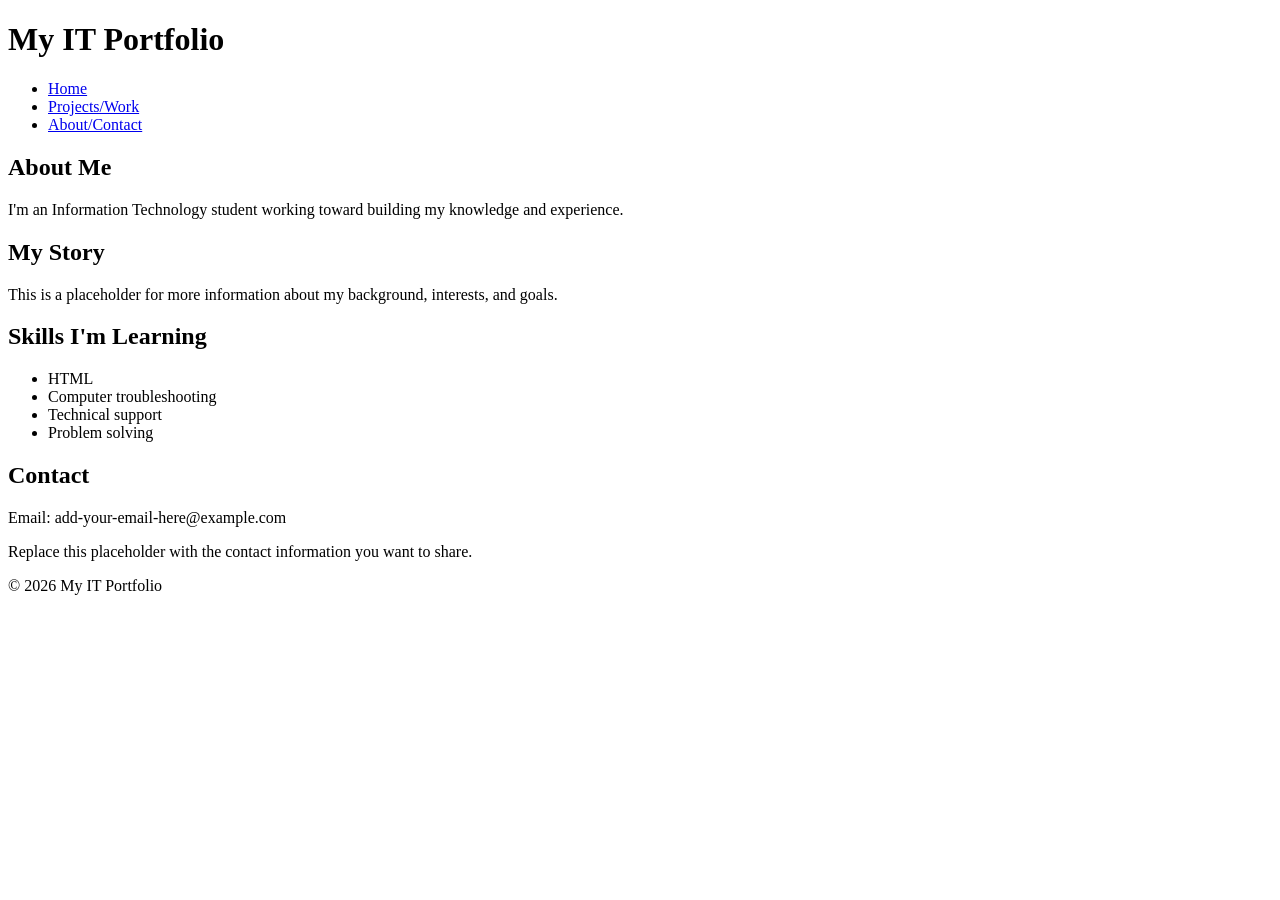
==== about.html @ 9a200947 "Add files via upload" ====
<!DOCTYPE html>
<html lang="en">
<head>
    <meta charset="UTF-8">
    <meta name="viewport" content="width=device-width, initial-scale=1.0">
    <title>About/Contact | My IT Portfolio</title>
</head>
<body>
    <header>
        <h1>My IT Portfolio</h1>
        <nav aria-label="Main navigation">
            <ul>
                <li><a href="index.html">Home</a></li>
                <li><a href="projects.html">Projects/Work</a></li>
                <li><a href="about.html">About/Contact</a></li>
            </ul>
        </nav>
    </header>

    <main>
        <section>
            <h2>About Me</h2>
            <p>I'm an Information Technology student working toward building my knowledge and experience.</p>
        </section>

        <section>
            <h2>My Story</h2>
            <p>This is a placeholder for more information about my background, interests, and goals.</p>
        </section>

        <section>
            <h2>Skills I'm Learning</h2>
            <ul>
                <li>HTML</li>
                <li>Computer troubleshooting</li>
                <li>Technical support</li>
                <li>Problem solving</li>
            </ul>
        </section>

        <section>
            <h2>Contact</h2>
            <p>Email: add-your-email-here@example.com</p>
            <p>Replace this placeholder with the contact information you want to share.</p>
        </section>
    </main>

    <footer>
        <p>&copy; 2026 My IT Portfolio</p>
    </footer>
</body>
</html>
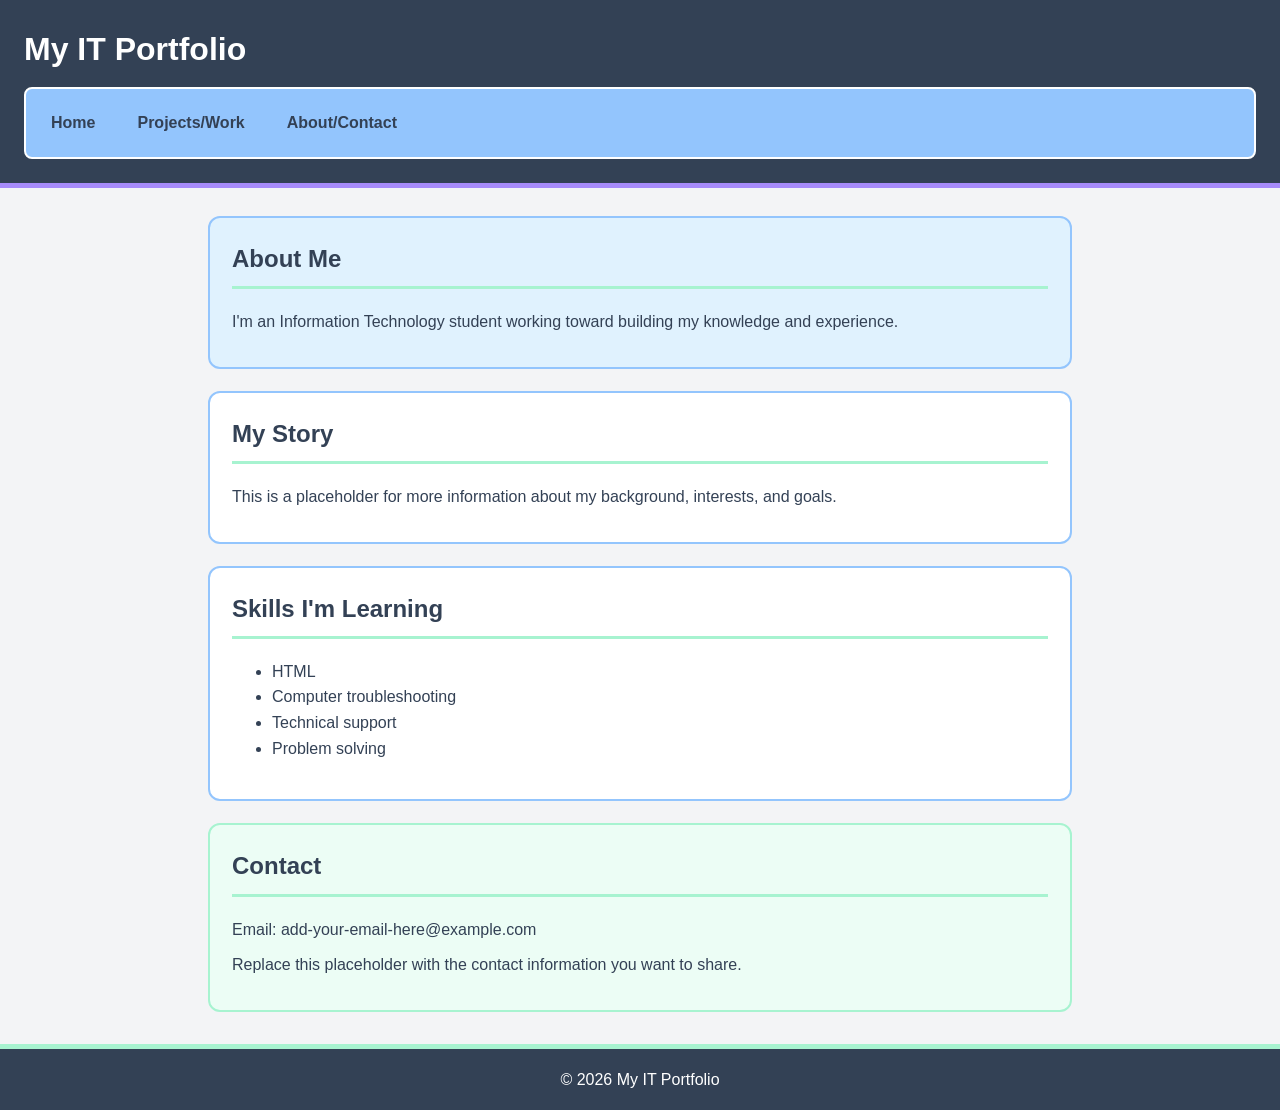
==== commit ee8e7526: "Add files via upload" ====
--- a/about.html
+++ b/about.html
@@ -4,49 +4,23 @@
     <meta charset="UTF-8">
     <meta name="viewport" content="width=device-width, initial-scale=1.0">
     <title>About/Contact | My IT Portfolio</title>
+    <link rel="stylesheet" href="style.css">
 </head>
 <body>
-    <header>
-        <h1>My IT Portfolio</h1>
-        <nav aria-label="Main navigation">
-            <ul>
-                <li><a href="index.html">Home</a></li>
-                <li><a href="projects.html">Projects/Work</a></li>
-                <li><a href="about.html">About/Contact</a></li>
-            </ul>
-        </nav>
-    </header>
-
-    <main>
-        <section>
-            <h2>About Me</h2>
-            <p>I'm an Information Technology student working toward building my knowledge and experience.</p>
-        </section>
-
-        <section>
-            <h2>My Story</h2>
-            <p>This is a placeholder for more information about my background, interests, and goals.</p>
-        </section>
-
-        <section>
-            <h2>Skills I'm Learning</h2>
-            <ul>
-                <li>HTML</li>
-                <li>Computer troubleshooting</li>
-                <li>Technical support</li>
-                <li>Problem solving</li>
-            </ul>
-        </section>
-
-        <section>
-            <h2>Contact</h2>
-            <p>Email: add-your-email-here@example.com</p>
-            <p>Replace this placeholder with the contact information you want to share.</p>
-        </section>
-    </main>
-
-    <footer>
-        <p>&copy; 2026 My IT Portfolio</p>
-    </footer>
+<header>
+    <h1>My IT Portfolio</h1>
+    <nav aria-label="Main navigation"><ul>
+        <li><a href="index.html">Home</a></li>
+        <li><a href="projects.html">Projects/Work</a></li>
+        <li><a href="about.html">About/Contact</a></li>
+    </ul></nav>
+</header>
+<main>
+    <section id="intro"><h2>About Me</h2><p>I'm an Information Technology student working toward building my knowledge and experience.</p></section>
+    <section><h2>My Story</h2><p>This is a placeholder for more information about my background, interests, and goals.</p></section>
+    <section><h2>Skills I'm Learning</h2><ul><li>HTML</li><li>Computer troubleshooting</li><li>Technical support</li><li>Problem solving</li></ul></section>
+    <section id="contact"><h2>Contact</h2><p>Email: add-your-email-here@example.com</p><p>Replace this placeholder with the contact information you want to share.</p></section>
+</main>
+<footer><p>&copy; 2026 My IT Portfolio</p></footer>
 </body>
-</html>
+</html>
--- a/style.css
+++ b/style.css
@@ -0,0 +1,75 @@
+/* Shared styles for My IT Portfolio */
+:root {
+    --lavender: #A78BFA;
+    --blue: #93C5FD;
+    --mint: #A7F3D0;
+    --slate: #334155;
+    --light-gray: #F3F4F6;
+    --white: #FFFFFF;
+}
+* { box-sizing: border-box; }
+body {
+    margin: 0;
+    padding: 0;
+    background: var(--light-gray);
+    color: var(--slate);
+    font-family: Arial, "Open Sans", sans-serif;
+    line-height: 1.6;
+}
+header {
+    margin: 0;
+    padding: 24px;
+    background: var(--slate);
+    color: var(--white);
+    border-bottom: 5px solid var(--lavender);
+}
+header h1 { margin: 0 0 12px; padding: 0; color: var(--white); }
+nav {
+    margin-top: 12px;
+    padding: 10px;
+    background: var(--blue);
+    border: 2px solid var(--white);
+    border-radius: 8px;
+}
+nav ul { margin: 0; padding: 0; list-style: none; display: flex; flex-wrap: wrap; gap: 12px; }
+nav a {
+    display: inline-block;
+    margin: 2px;
+    padding: 8px 12px;
+    color: var(--slate);
+    text-decoration: none;
+    font-weight: bold;
+    border: 1px solid transparent;
+    border-radius: 5px;
+}
+nav a:hover, nav a:focus { background: var(--mint); border-color: var(--slate); }
+main { max-width: 900px; margin: 28px auto; padding: 0 18px; }
+section {
+    margin: 0 0 22px;
+    padding: 22px;
+    background: var(--white);
+    border: 2px solid var(--blue);
+    border-radius: 12px;
+}
+h2 { margin-top: 0; padding-bottom: 8px; border-bottom: 3px solid var(--mint); }
+h3 { margin-bottom: 6px; color: #6D28D9; }
+p { margin: 10px 0; padding: 0; }
+.project-card {
+    margin: 14px 0;
+    padding: 16px;
+    background: #F5F3FF;
+    border: 1px solid var(--lavender);
+    border-left: 6px solid var(--lavender);
+    border-radius: 8px;
+}
+#intro { background: #E0F2FE; border: 2px solid var(--blue); }
+#contact { background: #ECFDF5; border: 2px solid var(--mint); }
+footer {
+    margin-top: 32px;
+    padding: 18px;
+    background: var(--slate);
+    color: var(--white);
+    text-align: center;
+    border-top: 5px solid var(--mint);
+}
+footer p { margin: 0; }
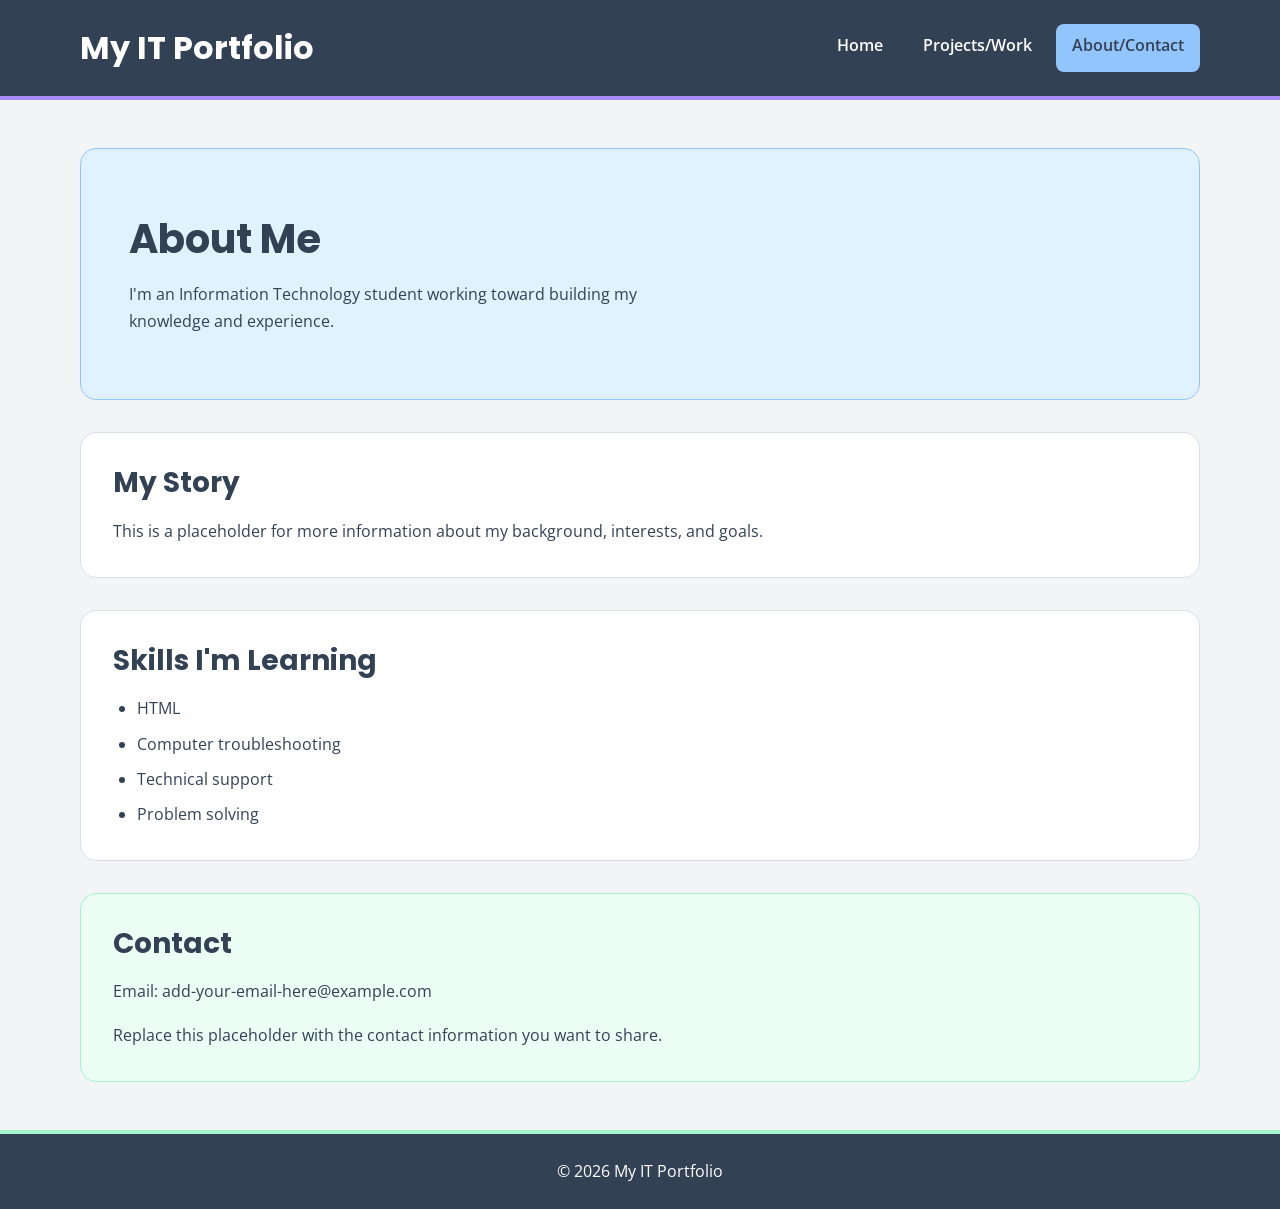
==== commit 874ba9cc: "Add files via upload" ====
--- a/about.html
+++ b/about.html
@@ -4,21 +4,27 @@
     <meta charset="UTF-8">
     <meta name="viewport" content="width=device-width, initial-scale=1.0">
     <title>About/Contact | My IT Portfolio</title>
+    <link rel="preconnect" href="https://fonts.googleapis.com">
+    <link rel="preconnect" href="https://fonts.gstatic.com" crossorigin>
+    <link href="https://fonts.googleapis.com/css2?family=Open+Sans:wght@400;600&family=Poppins:wght@600;700&display=swap" rel="stylesheet">
     <link rel="stylesheet" href="style.css">
 </head>
 <body>
+<a class="skip-link" href="#main-content">Skip to main content</a>
 <header>
+<div class="header-inner">
     <h1>My IT Portfolio</h1>
     <nav aria-label="Main navigation"><ul>
         <li><a href="index.html">Home</a></li>
         <li><a href="projects.html">Projects/Work</a></li>
-        <li><a href="about.html">About/Contact</a></li>
+        <li><a href="about.html" aria-current="page">About/Contact</a></li>
     </ul></nav>
+</div>
 </header>
-<main>
+<main id="main-content">
     <section id="intro"><h2>About Me</h2><p>I'm an Information Technology student working toward building my knowledge and experience.</p></section>
     <section><h2>My Story</h2><p>This is a placeholder for more information about my background, interests, and goals.</p></section>
-    <section><h2>Skills I'm Learning</h2><ul><li>HTML</li><li>Computer troubleshooting</li><li>Technical support</li><li>Problem solving</li></ul></section>
+    <section><h2>Skills I'm Learning</h2><ul class="skills-list"><li>HTML</li><li>Computer troubleshooting</li><li>Technical support</li><li>Problem solving</li></ul></section>
     <section id="contact"><h2>Contact</h2><p>Email: add-your-email-here@example.com</p><p>Replace this placeholder with the contact information you want to share.</p></section>
 </main>
 <footer><p>&copy; 2026 My IT Portfolio</p></footer>
--- a/style.css
+++ b/style.css
@@ -1,4 +1,4 @@
-/* Shared styles for My IT Portfolio */
+/* Shared palette and an 8px spacing scale for every page. */
 :root {
     --lavender: #A78BFA;
     --blue: #93C5FD;
@@ -6,70 +6,141 @@
     --slate: #334155;
     --light-gray: #F3F4F6;
     --white: #FFFFFF;
+    --purple: #6D28D9;
+    --space-1: 8px;
+    --space-2: 16px;
+    --space-3: 24px;
+    --space-4: 32px;
+    --space-6: 48px;
+    --space-8: 64px;
 }
+
 * { box-sizing: border-box; }
 body {
     margin: 0;
-    padding: 0;
+    min-height: 100vh;
+    display: flex;
+    flex-direction: column;
     background: var(--light-gray);
     color: var(--slate);
-    font-family: Arial, "Open Sans", sans-serif;
-    line-height: 1.6;
+    font-family: 'Open Sans', Arial, sans-serif;
+    line-height: 1.7;
+    overflow-wrap: anywhere;
 }
+h1, h2, h3 {
+    font-family: 'Poppins', Arial, sans-serif;
+    line-height: 1.3;
+}
+h1 { margin: 0; font-size: 1.75rem; }
+h2 { margin: 0 0 var(--space-2); font-size: 1.5rem; }
+h3 { margin: 0 0 var(--space-1); color: var(--purple); font-size: 1.125rem; }
+p { margin: 0 0 var(--space-2); }
+p:last-child { margin-bottom: 0; }
+a { color: var(--purple); text-underline-offset: 4px; }
+a:focus-visible { outline: 3px solid var(--purple); outline-offset: 4px; }
+img { display: block; max-width: 100%; height: auto; }
+
 header {
-    margin: 0;
-    padding: 24px;
+    padding: var(--space-3) var(--space-2);
     background: var(--slate);
     color: var(--white);
-    border-bottom: 5px solid var(--lavender);
+    border-bottom: 4px solid var(--lavender);
 }
-header h1 { margin: 0 0 12px; padding: 0; color: var(--white); }
-nav {
-    margin-top: 12px;
-    padding: 10px;
-    background: var(--blue);
-    border: 2px solid var(--white);
+.header-inner { max-width: 1120px; margin-inline: auto; }
+nav { margin-top: var(--space-3); }
+nav ul {
+    display: flex;
+    flex-direction: column;
+    gap: var(--space-1);
+    margin: 0;
+    padding: 0;
+    list-style: none;
+}
+nav a {
+    display: block;
+    padding: var(--space-1) var(--space-2);
+    min-height: 48px;
+    border-radius: 8px;
+    color: var(--white);
+    text-decoration: none;
+    font-weight: 600;
+}
+nav a[aria-current='page'] { background: var(--blue); color: var(--slate); }
+nav a:hover { background: var(--mint); color: var(--slate); }
+nav a:focus-visible { outline-color: var(--mint); }
+.skip-link {
+    position: absolute;
+    top: 8px;
+    left: 8px;
+    transform: translateY(-200%);
+    padding: var(--space-1) var(--space-2);
+    background: var(--white);
+    color: var(--slate);
+    z-index: 10;
+}
+.skip-link:focus { transform: translateY(0); }
+main {
+    flex: 1;
+    width: 100%;
+    max-width: 1184px;
+    margin: var(--space-3) auto;
+    padding-inline: var(--space-2);
+}
+section {
+    margin-bottom: var(--space-3);
+    padding: var(--space-3);
+    background: var(--white);
+    border: 1px solid #D7DFE9;
+    border-radius: 16px;
+}
+section:last-child { margin-bottom: 0; }
+#intro { background: #E0F2FE; border-color: var(--blue); }
+#intro h2 { max-width: 24ch; }
+#intro p { max-width: 64ch; }
+#contact { background: #ECFDF5; border-color: var(--mint); }
+.project-grid {
+    display: grid;
+    grid-template-columns: minmax(0, 1fr);
+    gap: var(--space-2);
+    margin-top: var(--space-3);
+}
+.project-card {
+    min-width: 0;
+    padding: var(--space-3);
+    background: #F5F3FF;
+    border: 1px solid var(--lavender);
+    border-top: 4px solid var(--lavender);
     border-radius: 8px;
 }
-nav ul { margin: 0; padding: 0; list-style: none; display: flex; flex-wrap: wrap; gap: 12px; }
-nav a {
-    display: inline-block;
-    margin: 2px;
-    padding: 8px 12px;
-    color: var(--slate);
-    text-decoration: none;
-    font-weight: bold;
-    border: 1px solid transparent;
-    border-radius: 5px;
-}
-nav a:hover, nav a:focus { background: var(--mint); border-color: var(--slate); }
-main { max-width: 900px; margin: 28px auto; padding: 0 18px; }
-section {
-    margin: 0 0 22px;
-    padding: 22px;
-    background: var(--white);
-    border: 2px solid var(--blue);
-    border-radius: 12px;
-}
-h2 { margin-top: 0; padding-bottom: 8px; border-bottom: 3px solid var(--mint); }
-h3 { margin-bottom: 6px; color: #6D28D9; }
-p { margin: 10px 0; padding: 0; }
-.project-card {
-    margin: 14px 0;
-    padding: 16px;
-    background: #F5F3FF;
-    border: 1px solid var(--lavender);
-    border-left: 6px solid var(--lavender);
-    border-radius: 8px;
-}
-#intro { background: #E0F2FE; border: 2px solid var(--blue); }
-#contact { background: #ECFDF5; border: 2px solid var(--mint); }
+.skills-list { margin: 0; padding-left: var(--space-3); }
+.skills-list li + li { margin-top: var(--space-1); }
 footer {
-    margin-top: 32px;
-    padding: 18px;
+    padding: var(--space-3) var(--space-2);
     background: var(--slate);
     color: var(--white);
     text-align: center;
-    border-top: 5px solid var(--mint);
+    border-top: 4px solid var(--mint);
 }
 footer p { margin: 0; }
+
+/* Tablet: horizontal navigation and two project columns. */
+@media (min-width: 768px) {
+    header { padding: var(--space-3) var(--space-4); }
+    h1 { font-size: 2rem; }
+    h2 { font-size: 1.75rem; }
+    nav ul { flex-direction: row; flex-wrap: wrap; }
+    main { padding-inline: var(--space-4); margin-block: var(--space-4); }
+    section { padding: var(--space-4); margin-bottom: var(--space-4); }
+    #intro { padding-block: var(--space-6); }
+    .project-grid { grid-template-columns: repeat(2, minmax(0, 1fr)); gap: var(--space-3); }
+}
+
+/* Desktop: three project columns and a single header row. */
+@media (min-width: 1200px) {
+    .header-inner { display: flex; align-items: center; justify-content: space-between; gap: var(--space-4); }
+    nav { margin-top: 0; }
+    main { margin-block: var(--space-6); }
+    #intro { padding: var(--space-8) var(--space-6); }
+    #intro h2 { font-size: 2.5rem; }
+    .project-grid { grid-template-columns: repeat(3, minmax(0, 1fr)); }
+}
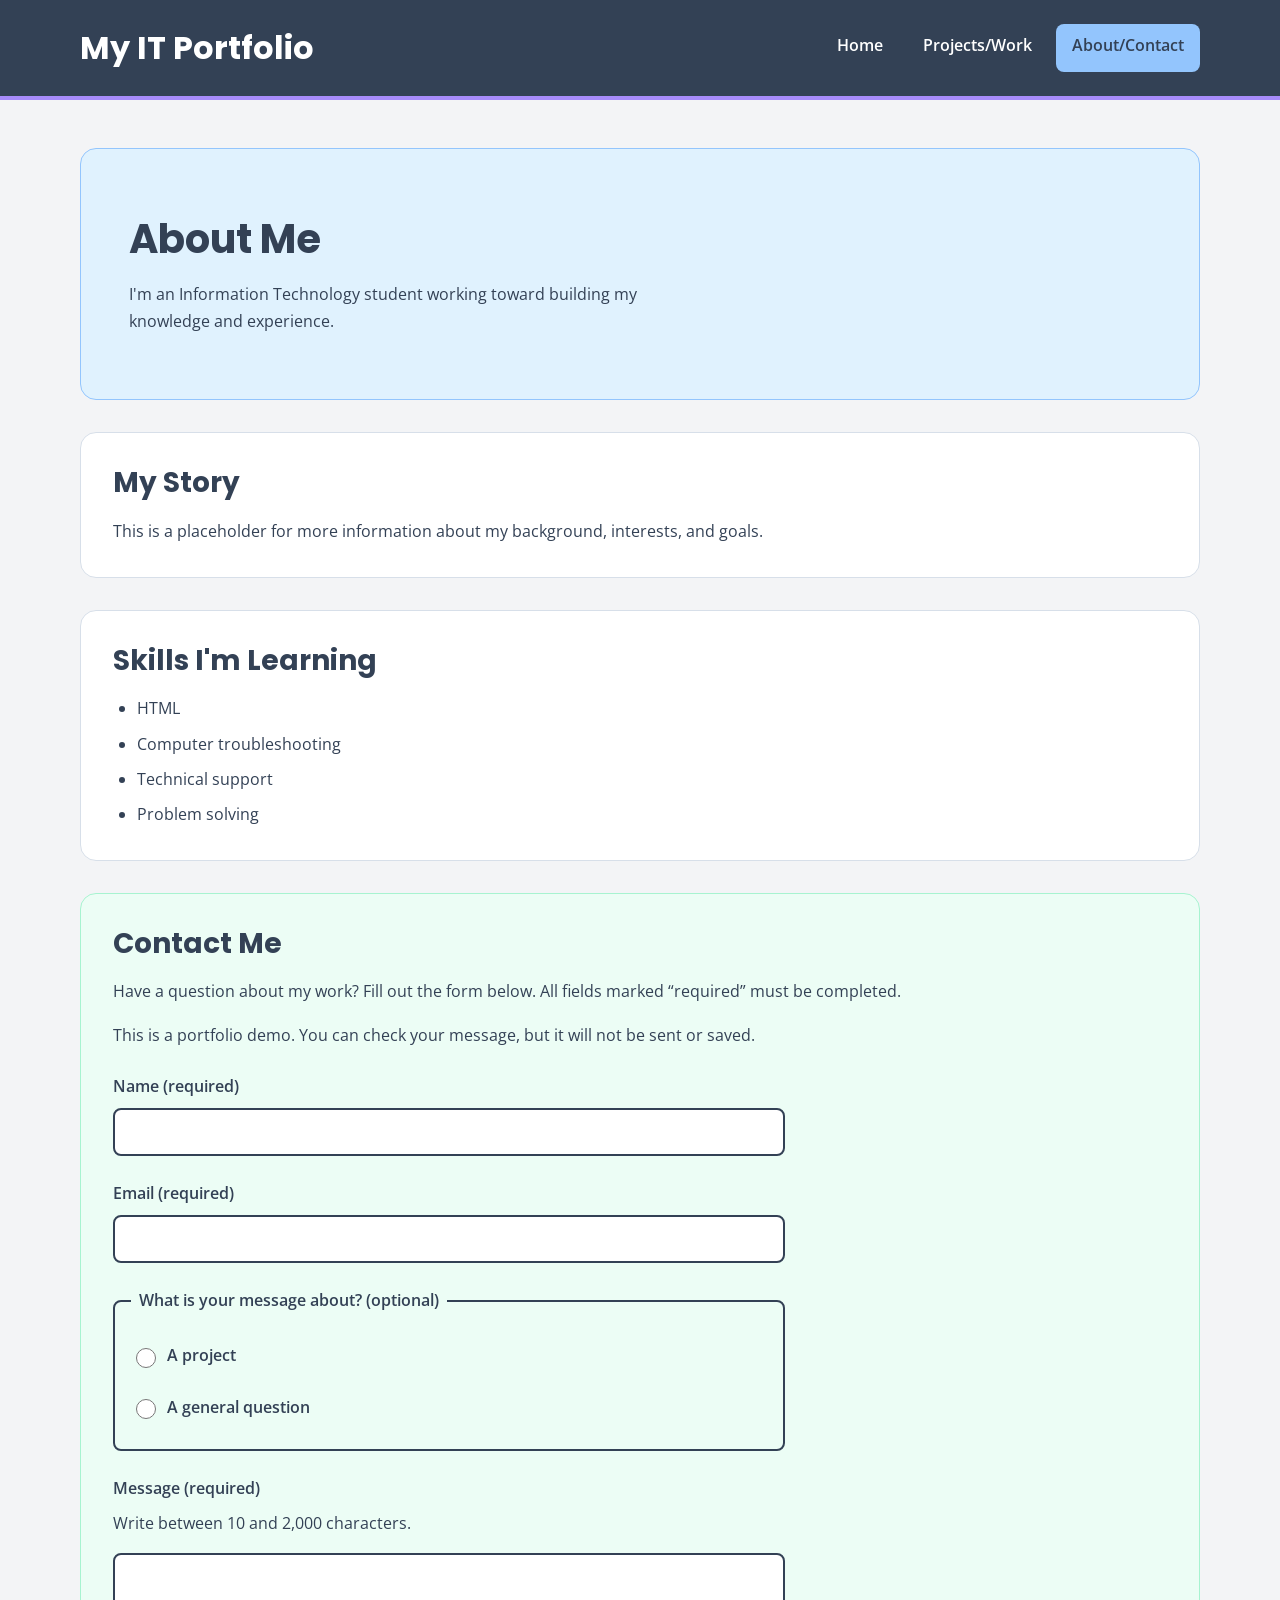
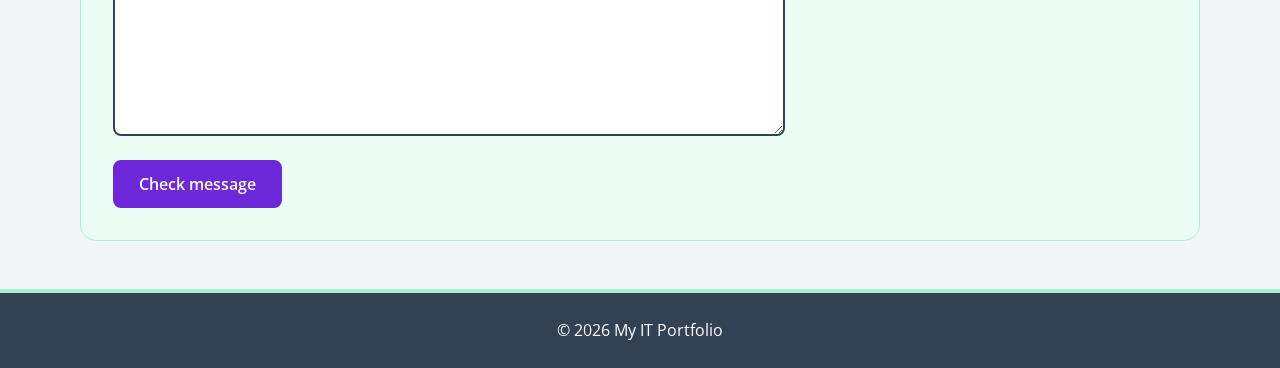
==== commit f8f34b2f: "Add accessible contact form and document design and contrast checks" ====
--- a/about.html
+++ b/about.html
@@ -8,6 +8,7 @@
     <link rel="preconnect" href="https://fonts.gstatic.com" crossorigin>
     <link href="https://fonts.googleapis.com/css2?family=Open+Sans:wght@400;600&family=Poppins:wght@600;700&display=swap" rel="stylesheet">
     <link rel="stylesheet" href="style.css">
+    <script src="contact.js" defer></script>
 </head>
 <body>
 <a class="skip-link" href="#main-content">Skip to main content</a>
@@ -21,12 +22,43 @@
     </ul></nav>
 </div>
 </header>
-<main id="main-content">
+<main id="main-content" tabindex="-1">
     <section id="intro"><h2>About Me</h2><p>I'm an Information Technology student working toward building my knowledge and experience.</p></section>
     <section><h2>My Story</h2><p>This is a placeholder for more information about my background, interests, and goals.</p></section>
     <section><h2>Skills I'm Learning</h2><ul class="skills-list"><li>HTML</li><li>Computer troubleshooting</li><li>Technical support</li><li>Problem solving</li></ul></section>
-    <section id="contact"><h2>Contact</h2><p>Email: add-your-email-here@example.com</p><p>Replace this placeholder with the contact information you want to share.</p></section>
+    <section id="contact" aria-labelledby="contact-heading">
+        <h2 id="contact-heading">Contact Me</h2>
+        <p id="form-note">Have a question about my work? Fill out the form below. All fields marked “required” must be completed.</p>
+        <p id="demo-note">This is a portfolio demo. You can check your message, but it will not be sent or saved.</p>
+        <noscript><p>JavaScript is needed to check this demo form; messages are not sent.</p></noscript>
+        <form id="contact-form" aria-describedby="form-note demo-note">
+            <div id="error-summary" class="error-summary" tabindex="-1" hidden></div>
+            <div class="form-field">
+                <label for="contact-name">Name (required)</label>
+                <input id="contact-name" name="name" type="text" autocomplete="name" required maxlength="100" aria-describedby="name-error">
+                <p id="name-error" class="field-error" hidden></p>
+            </div>
+            <div class="form-field">
+                <label for="contact-email">Email (required)</label>
+                <input id="contact-email" name="email" type="email" autocomplete="email" required maxlength="254" aria-describedby="email-error">
+                <p id="email-error" class="field-error" hidden></p>
+            </div>
+            <fieldset>
+                <legend>What is your message about? (optional)</legend>
+                <div class="radio-option"><input id="topic-project" name="topic" type="radio" value="project"><label for="topic-project">A project</label></div>
+                <div class="radio-option"><input id="topic-general" name="topic" type="radio" value="general"><label for="topic-general">A general question</label></div>
+            </fieldset>
+            <div class="form-field">
+                <label for="contact-message">Message (required)</label>
+                <p id="message-hint">Write between 10 and 2,000 characters.</p>
+                <textarea id="contact-message" name="message" rows="6" required minlength="10" maxlength="2000" aria-describedby="message-hint message-error"></textarea>
+                <p id="message-error" class="field-error" hidden></p>
+            </div>
+            <button type="submit" disabled>Check message</button>
+            <p id="form-status" role="status"></p>
+        </form>
+    </section>
 </main>
 <footer><p>&copy; 2026 My IT Portfolio</p></footer>
 </body>
-</html>+</html>
--- a/style.css
+++ b/style.css
@@ -144,3 +144,47 @@
     #intro h2 { font-size: 2.5rem; }
     .project-grid { grid-template-columns: repeat(3, minmax(0, 1fr)); }
 }
+
+/* Contact controls share the palette and keep labels close to their fields. */
+form { max-width: 42rem; margin-top: var(--space-3); }
+.form-field, fieldset { margin: 0 0 var(--space-3); }
+label, legend { font-weight: 600; }
+.form-field > label { display: block; margin-bottom: var(--space-1); }
+input, textarea, button { font: inherit; }
+input:not([type='radio']), textarea {
+    display: block;
+    width: 100%;
+    min-height: 48px;
+    padding: var(--space-1);
+    border: 2px solid var(--slate);
+    border-radius: 8px;
+    background: var(--white);
+    color: var(--slate);
+}
+textarea { resize: vertical; }
+fieldset { min-width: 0; padding: var(--space-2); border: 2px solid var(--slate); border-radius: 8px; }
+legend { padding-inline: var(--space-1); }
+.radio-option { display: flex; align-items: center; gap: var(--space-1); }
+.radio-option input { flex: 0 0 auto; width: 20px; height: 20px; accent-color: var(--purple); }
+.radio-option label { padding-block: 12px; cursor: pointer; }
+button {
+    min-height: 48px;
+    padding: var(--space-1) var(--space-3);
+    border: 2px solid var(--purple);
+    border-radius: 8px;
+    background: var(--purple);
+    color: var(--white);
+    font-weight: 600;
+    cursor: pointer;
+}
+button:hover { background: #4C1D95; border-color: #4C1D95; }
+button:disabled { cursor: not-allowed; }
+input:focus-visible, textarea:focus-visible, button:focus-visible,
+.error-summary:focus { outline: 3px solid var(--purple); outline-offset: 4px; }
+.field-error { color: #991B1B; font-weight: 600; margin-top: var(--space-1); }
+[aria-invalid='true'] { border-color: #991B1B !important; }
+.error-summary { padding: var(--space-2); margin-bottom: var(--space-3); border: 2px solid #991B1B; background: var(--white); }
+.error-summary h3 { color: #991B1B; }
+.error-summary ul { margin-bottom: 0; padding-left: var(--space-3); }
+#form-status:not(:empty) { margin-top: var(--space-2); font-weight: 600; }
+[hidden] { display: none !important; }
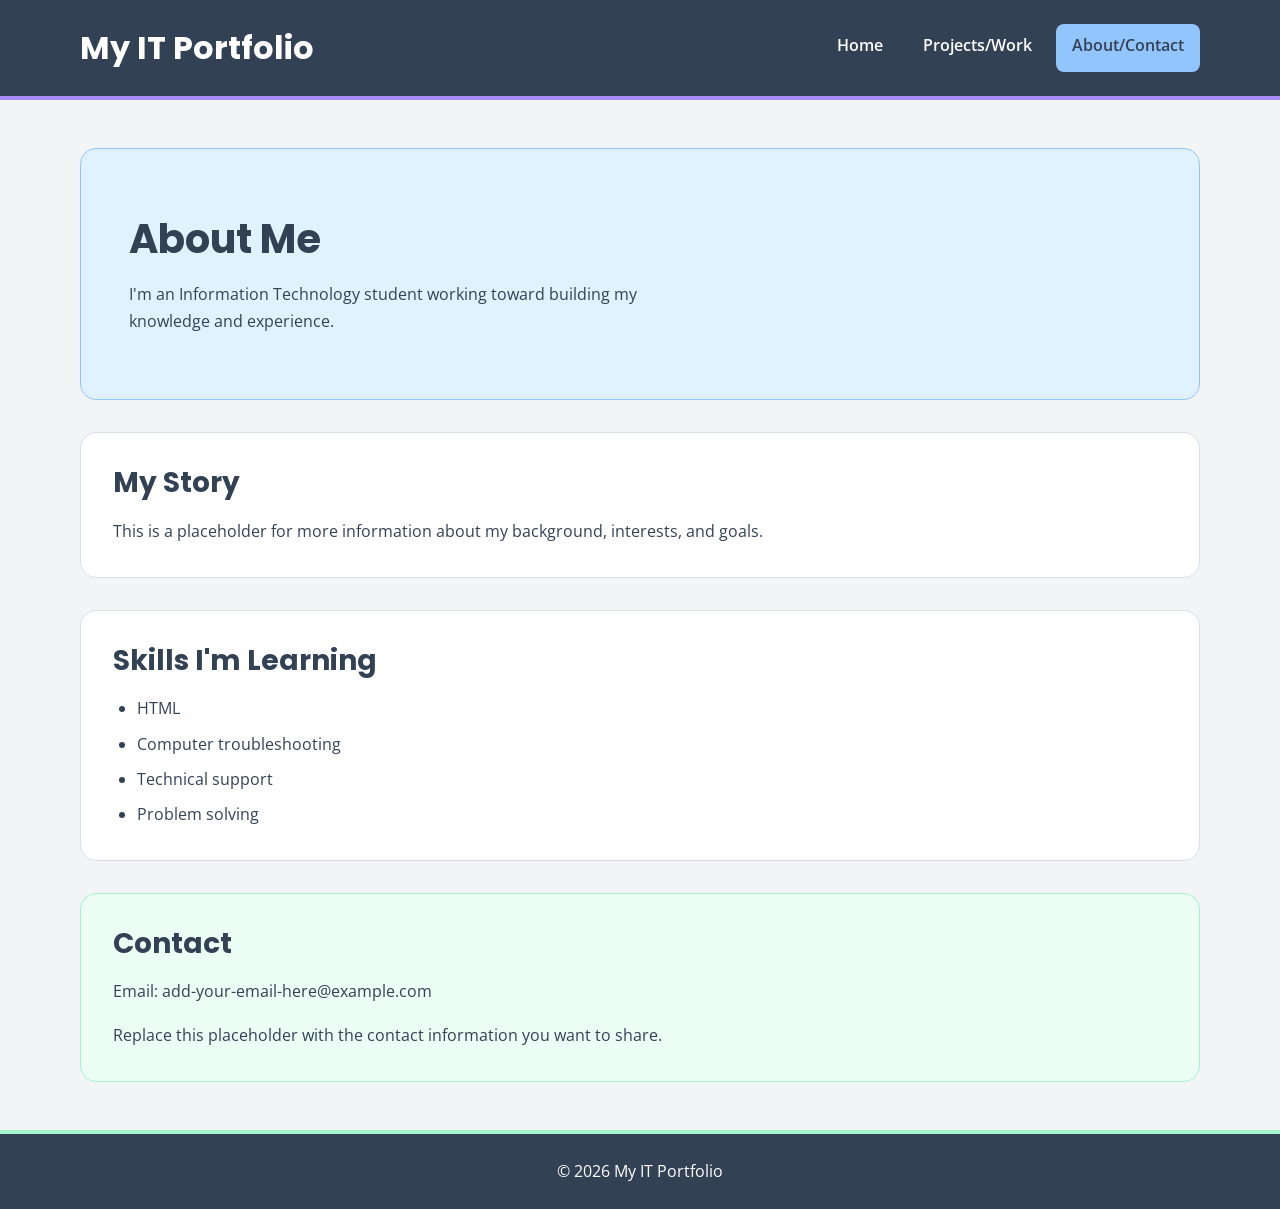
==== commit 12cf7edc: "Revert accessibility assignment changes" ====
--- a/about.html
+++ b/about.html
@@ -8,7 +8,6 @@
     <link rel="preconnect" href="https://fonts.gstatic.com" crossorigin>
     <link href="https://fonts.googleapis.com/css2?family=Open+Sans:wght@400;600&family=Poppins:wght@600;700&display=swap" rel="stylesheet">
     <link rel="stylesheet" href="style.css">
-    <script src="contact.js" defer></script>
 </head>
 <body>
 <a class="skip-link" href="#main-content">Skip to main content</a>
@@ -22,43 +21,12 @@
     </ul></nav>
 </div>
 </header>
-<main id="main-content" tabindex="-1">
+<main id="main-content">
     <section id="intro"><h2>About Me</h2><p>I'm an Information Technology student working toward building my knowledge and experience.</p></section>
     <section><h2>My Story</h2><p>This is a placeholder for more information about my background, interests, and goals.</p></section>
     <section><h2>Skills I'm Learning</h2><ul class="skills-list"><li>HTML</li><li>Computer troubleshooting</li><li>Technical support</li><li>Problem solving</li></ul></section>
-    <section id="contact" aria-labelledby="contact-heading">
-        <h2 id="contact-heading">Contact Me</h2>
-        <p id="form-note">Have a question about my work? Fill out the form below. All fields marked “required” must be completed.</p>
-        <p id="demo-note">This is a portfolio demo. You can check your message, but it will not be sent or saved.</p>
-        <noscript><p>JavaScript is needed to check this demo form; messages are not sent.</p></noscript>
-        <form id="contact-form" aria-describedby="form-note demo-note">
-            <div id="error-summary" class="error-summary" tabindex="-1" hidden></div>
-            <div class="form-field">
-                <label for="contact-name">Name (required)</label>
-                <input id="contact-name" name="name" type="text" autocomplete="name" required maxlength="100" aria-describedby="name-error">
-                <p id="name-error" class="field-error" hidden></p>
-            </div>
-            <div class="form-field">
-                <label for="contact-email">Email (required)</label>
-                <input id="contact-email" name="email" type="email" autocomplete="email" required maxlength="254" aria-describedby="email-error">
-                <p id="email-error" class="field-error" hidden></p>
-            </div>
-            <fieldset>
-                <legend>What is your message about? (optional)</legend>
-                <div class="radio-option"><input id="topic-project" name="topic" type="radio" value="project"><label for="topic-project">A project</label></div>
-                <div class="radio-option"><input id="topic-general" name="topic" type="radio" value="general"><label for="topic-general">A general question</label></div>
-            </fieldset>
-            <div class="form-field">
-                <label for="contact-message">Message (required)</label>
-                <p id="message-hint">Write between 10 and 2,000 characters.</p>
-                <textarea id="contact-message" name="message" rows="6" required minlength="10" maxlength="2000" aria-describedby="message-hint message-error"></textarea>
-                <p id="message-error" class="field-error" hidden></p>
-            </div>
-            <button type="submit" disabled>Check message</button>
-            <p id="form-status" role="status"></p>
-        </form>
-    </section>
+    <section id="contact"><h2>Contact</h2><p>Email: add-your-email-here@example.com</p><p>Replace this placeholder with the contact information you want to share.</p></section>
 </main>
 <footer><p>&copy; 2026 My IT Portfolio</p></footer>
 </body>
-</html>
+</html>
--- a/style.css
+++ b/style.css
@@ -144,47 +144,3 @@
     #intro h2 { font-size: 2.5rem; }
     .project-grid { grid-template-columns: repeat(3, minmax(0, 1fr)); }
 }
-
-/* Contact controls share the palette and keep labels close to their fields. */
-form { max-width: 42rem; margin-top: var(--space-3); }
-.form-field, fieldset { margin: 0 0 var(--space-3); }
-label, legend { font-weight: 600; }
-.form-field > label { display: block; margin-bottom: var(--space-1); }
-input, textarea, button { font: inherit; }
-input:not([type='radio']), textarea {
-    display: block;
-    width: 100%;
-    min-height: 48px;
-    padding: var(--space-1);
-    border: 2px solid var(--slate);
-    border-radius: 8px;
-    background: var(--white);
-    color: var(--slate);
-}
-textarea { resize: vertical; }
-fieldset { min-width: 0; padding: var(--space-2); border: 2px solid var(--slate); border-radius: 8px; }
-legend { padding-inline: var(--space-1); }
-.radio-option { display: flex; align-items: center; gap: var(--space-1); }
-.radio-option input { flex: 0 0 auto; width: 20px; height: 20px; accent-color: var(--purple); }
-.radio-option label { padding-block: 12px; cursor: pointer; }
-button {
-    min-height: 48px;
-    padding: var(--space-1) var(--space-3);
-    border: 2px solid var(--purple);
-    border-radius: 8px;
-    background: var(--purple);
-    color: var(--white);
-    font-weight: 600;
-    cursor: pointer;
-}
-button:hover { background: #4C1D95; border-color: #4C1D95; }
-button:disabled { cursor: not-allowed; }
-input:focus-visible, textarea:focus-visible, button:focus-visible,
-.error-summary:focus { outline: 3px solid var(--purple); outline-offset: 4px; }
-.field-error { color: #991B1B; font-weight: 600; margin-top: var(--space-1); }
-[aria-invalid='true'] { border-color: #991B1B !important; }
-.error-summary { padding: var(--space-2); margin-bottom: var(--space-3); border: 2px solid #991B1B; background: var(--white); }
-.error-summary h3 { color: #991B1B; }
-.error-summary ul { margin-bottom: 0; padding-left: var(--space-3); }
-#form-status:not(:empty) { margin-top: var(--space-2); font-weight: 600; }
-[hidden] { display: none !important; }
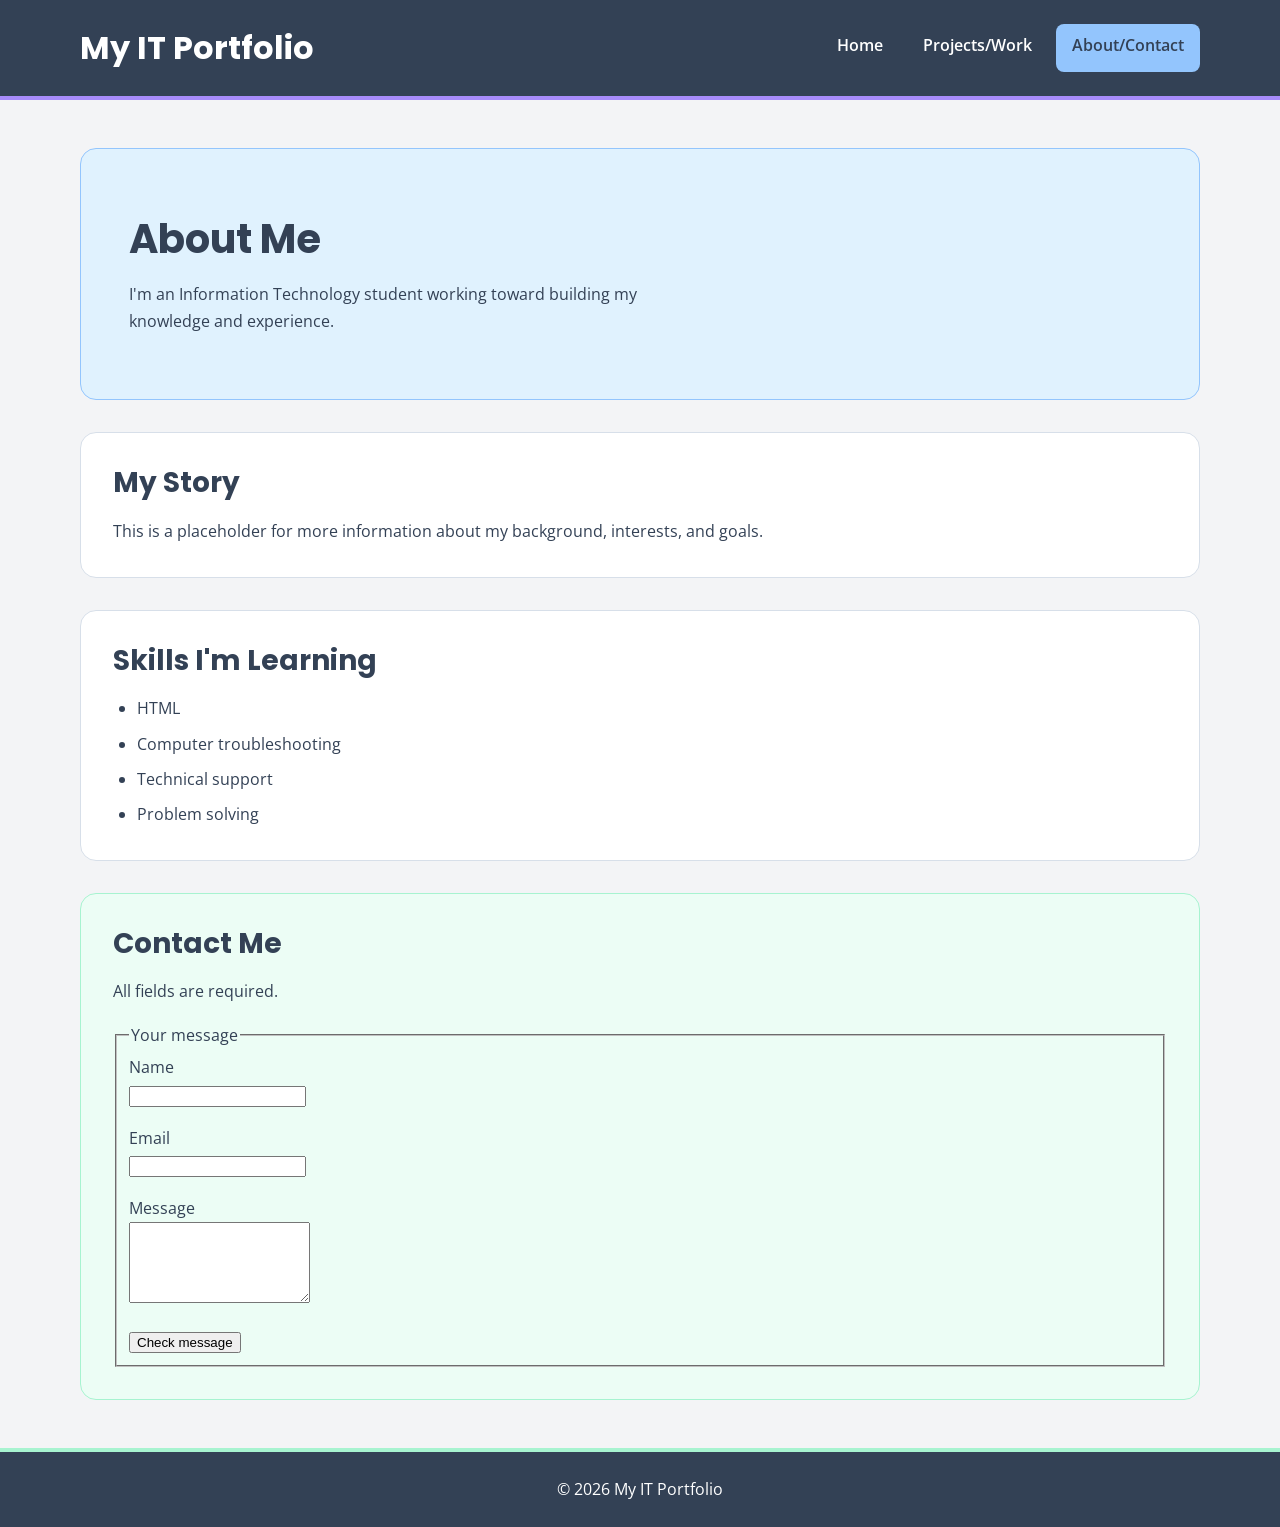
==== commit c95b46b4: "Add contact form to about.html" ====
--- a/about.html
+++ b/about.html
@@ -25,8 +25,54 @@
     <section id="intro"><h2>About Me</h2><p>I'm an Information Technology student working toward building my knowledge and experience.</p></section>
     <section><h2>My Story</h2><p>This is a placeholder for more information about my background, interests, and goals.</p></section>
     <section><h2>Skills I'm Learning</h2><ul class="skills-list"><li>HTML</li><li>Computer troubleshooting</li><li>Technical support</li><li>Problem solving</li></ul></section>
-    <section id="contact"><h2>Contact</h2><p>Email: add-your-email-here@example.com</p><p>Replace this placeholder with the contact information you want to share.</p></section>
+   <section id="contact">
+    <h2>Contact Me</h2>
+    <p>All fields are required.</p>
+
+    <form id="contact-form">
+        <fieldset>
+            <legend>Your message</legend>
+
+            <p>
+                <label for="name">Name</label><br>
+                <input type="text" id="name" name="name"
+                       autocomplete="name" required>
+            </p>
+
+            <p>
+                <label for="email">Email</label><br>
+                <input type="email" id="email" name="email"
+                       autocomplete="email" required>
+            </p>
+
+            <p>
+                <label for="message">Message</label><br>
+                <textarea id="message" name="message"
+                          rows="5" required></textarea>
+            </p>
+
+            <button type="submit">Check message</button>
+        </fieldset>
+    </form>
+</section>
 </main>
 <footer><p>&copy; 2026 My IT Portfolio</p></footer>
+    <script>
+const form = document.getElementById("contact-form");
+
+const status = document.createElement("p");
+status.setAttribute("role", "status");
+form.appendChild(status);
+
+form.addEventListener("submit", function (event) {
+    event.preventDefault();
+    status.textContent =
+        "Your entries are valid. This practice form does not send messages.";
+});
+
+form.addEventListener("input", function () {
+    status.textContent = "";
+});
+</script>
 </body>
-</html>+</html>
